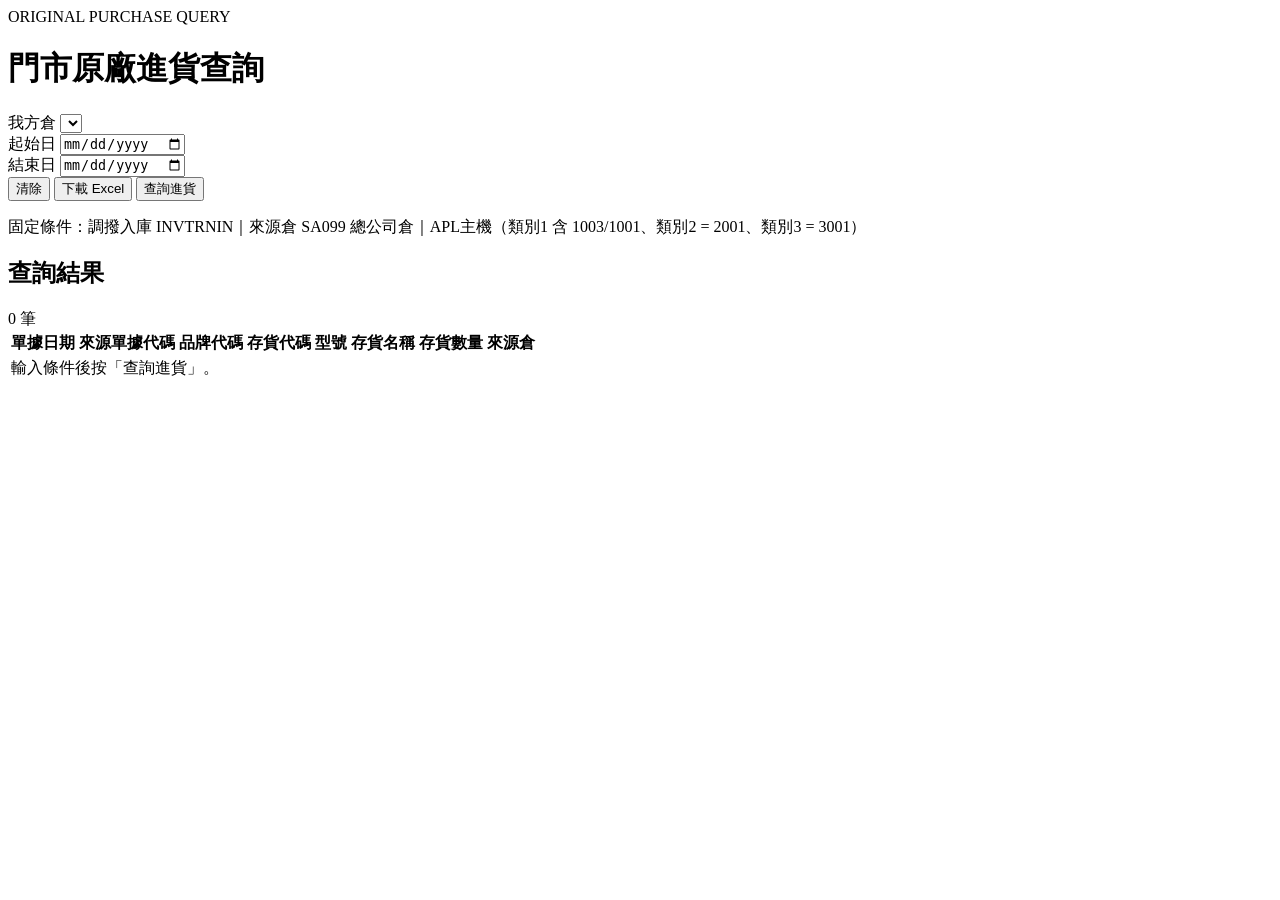
==== static/index.html @ 3ad0759b "UI: 改名為門市原廠進貨查詢、精簡我方倉選單、修正版面問題 - 標頭改為「門市原廠進貨查詢」 - 我方倉下拉只保留 SA004 / SA068 - 修正起始日/結束日欄位大小不一問題：filter " ====
<!doctype html>
<html lang="zh-Hant">
<head>
  <meta charset="utf-8">
  <meta name="viewport" content="width=device-width, initial-scale=1, viewport-fit=cover">
  <title>門市原廠進貨查詢</title>
  <link rel="stylesheet" href="/styles.css?v=20260515c">
</head>
<body>
  <main class="app-shell">
    <header class="topbar">
      <div>
        <div class="eyebrow">ORIGINAL PURCHASE QUERY</div>
        <h1>門市原廠進貨查詢</h1>
      </div>
    </header>

    <section class="module-view" id="purchaseModule">
      <section class="inventory-filter-panel">
        <div class="field store-field">
          <label for="storeId1">我方倉</label>
          <select id="storeId1"></select>
        </div>
        <div class="field">
          <label for="startDate">起始日</label>
          <input id="startDate" type="date">
        </div>
        <div class="field">
          <label for="endDate">結束日</label>
          <input id="endDate" type="date">
        </div>
        <div class="inventory-actions">
          <button id="clearBtn" class="ghost-btn" type="button">清除</button>
          <button id="downloadBtn" class="ghost-btn" type="button">下載 Excel</button>
          <button id="searchBtn" class="primary-btn" type="button">查詢進貨</button>
        </div>
        <p id="message" class="inventory-message">固定條件：調撥入庫 INVTRNIN｜來源倉 SA099 總公司倉｜APL主機（類別1 含 1003/1001、類別2 = 2001、類別3 = 3001）</p>
      </section>

      <section class="inventory-result-panel">
        <div class="result-heading">
          <h2>查詢結果</h2>
          <span id="resultCount">0 筆</span>
        </div>
        <div class="inventory-table-wrap">
          <table class="inventory-table">
            <thead>
              <tr>
                <th>單據日期</th>
                <th>來源單據代碼</th>
                <th>品牌代碼</th>
                <th>存貨代碼</th>
                <th>型號</th>
                <th>存貨名稱</th>
                <th>存貨數量</th>
                <th>來源倉</th>
              </tr>
            </thead>
            <tbody id="resultBody">
              <tr><td colspan="8" class="empty">輸入條件後按「查詢進貨」。</td></tr>
            </tbody>
          </table>
        </div>
      </section>
    </section>
  </main>

  <script src="/app.js?v=20260515c"></script>
</body>
</html>
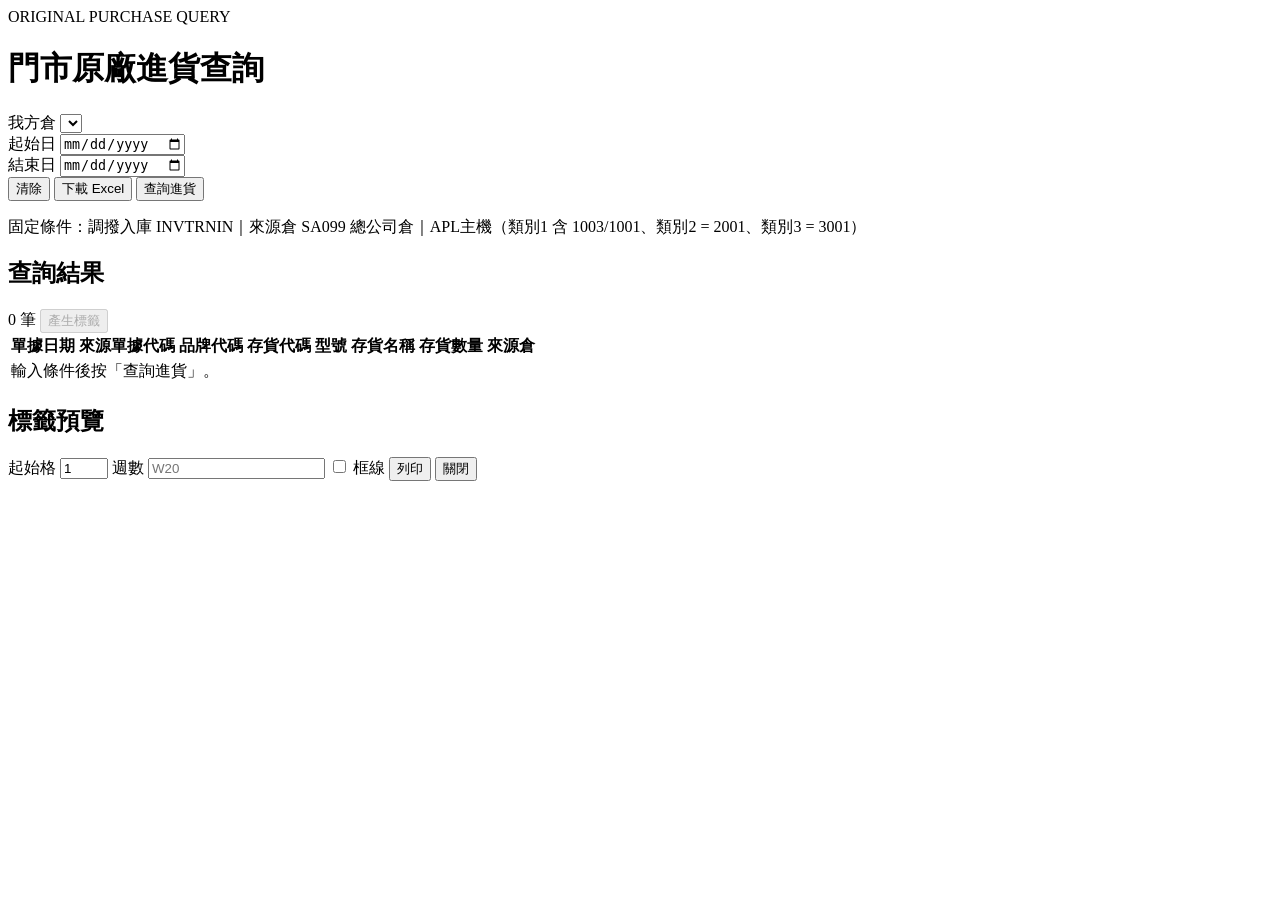
==== commit 1b4799cf: "feat: 整合標籤列印功能，查詢後可直接產生標籤 - 新增 label-logic.js：移植自 label.html 的產品解析邏輯   （iPhone/iPad/Watch 解析、顏色對照表、e" ====
--- a/static/index.html
+++ b/static/index.html
@@ -4,7 +4,7 @@
   <meta charset="utf-8">
   <meta name="viewport" content="width=device-width, initial-scale=1, viewport-fit=cover">
   <title>門市原廠進貨查詢</title>
-  <link rel="stylesheet" href="/styles.css?v=20260515c">
+  <link rel="stylesheet" href="/styles.css?v=20260515d">
 </head>
 <body>
   <main class="app-shell">
@@ -40,7 +40,10 @@
       <section class="inventory-result-panel">
         <div class="result-heading">
           <h2>查詢結果</h2>
-          <span id="resultCount">0 筆</span>
+          <div class="result-heading-right">
+            <span id="resultCount">0 筆</span>
+            <button id="labelBtn" class="ghost-btn" type="button" disabled>產生標籤</button>
+          </div>
         </div>
         <div class="inventory-table-wrap">
           <table class="inventory-table">
@@ -63,8 +66,30 @@
         </div>
       </section>
     </section>
+
+    <section id="labelPanel" class="label-panel hidden">
+      <div class="label-panel-header">
+        <div class="label-panel-title">
+          <h2>標籤預覽</h2>
+          <span id="labelCount"></span>
+        </div>
+        <div class="label-panel-controls">
+          <label class="label-control-item">起始格 <input id="labelStartPos" type="number" min="1" max="95" value="1" class="label-num-input"></label>
+          <label class="label-control-item">週數 <input id="labelWeekInput" type="text" value="" placeholder="W20" class="label-week-input"></label>
+          <label class="label-control-item label-checkbox"><input id="labelBorder" type="checkbox"> 框線</label>
+          <button id="printBtn" class="primary-btn" type="button">列印</button>
+          <button id="closeLabelBtn" class="ghost-btn" type="button">關閉</button>
+        </div>
+      </div>
+      <div class="label-sheet-wrap">
+        <div id="labelPrintArea">
+          <div class="label-sheet" id="labelSheet"></div>
+        </div>
+      </div>
+    </section>
   </main>
 
-  <script src="/app.js?v=20260515c"></script>
+  <script src="/label-logic.js?v=20260515d"></script>
+  <script src="/app.js?v=20260515d"></script>
 </body>
 </html>
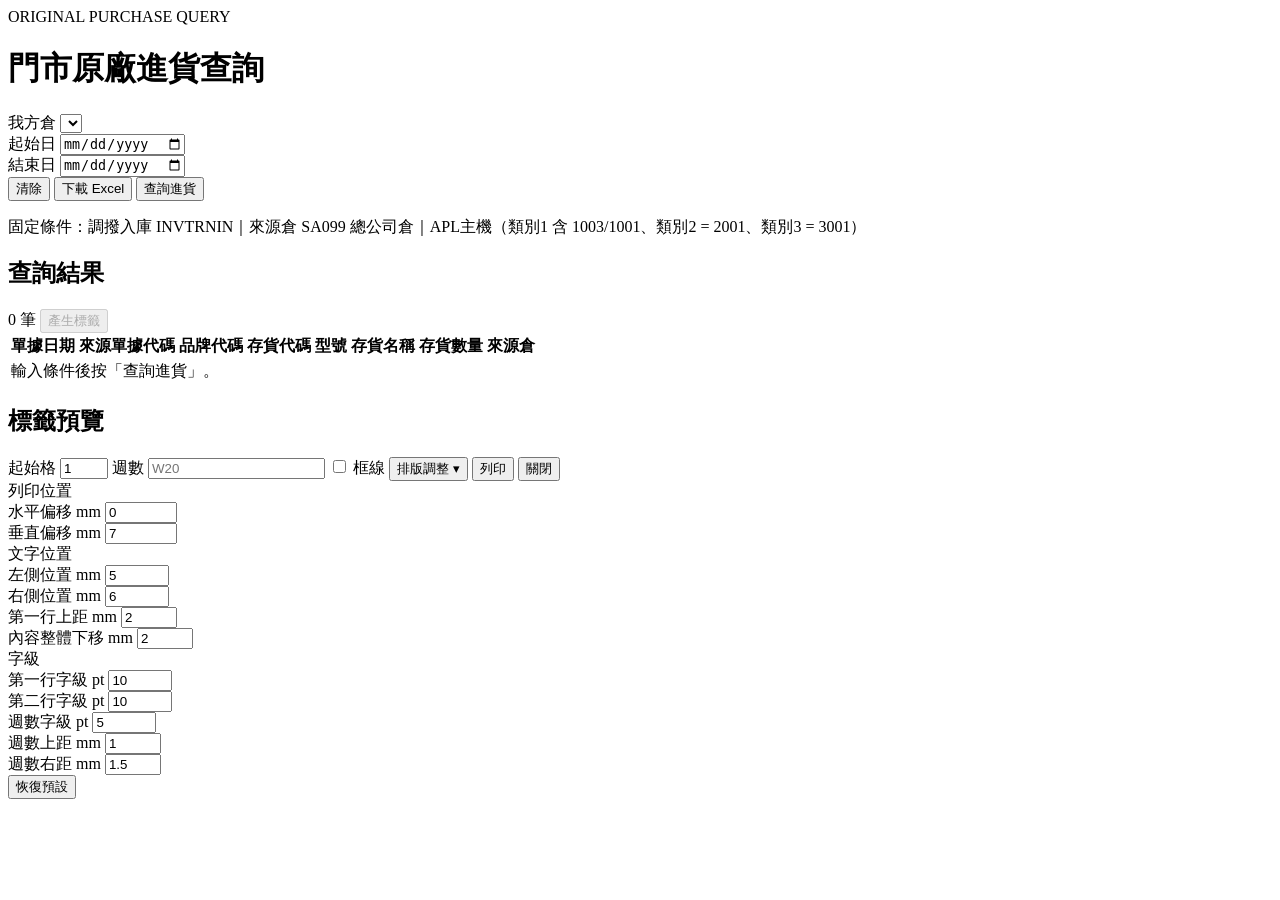
==== commit 9f2ef3c1: "feat: 整合標籤列印功能，完成排版調整控制台 - 移植 label.html 標籤解析邏輯至 label-logic.js - 查詢結果後可直接「產生標籤」→ 頁面內預覽 → 列印，無需切換工具 " ====
--- a/static/index.html
+++ b/static/index.html
@@ -4,7 +4,7 @@
   <meta charset="utf-8">
   <meta name="viewport" content="width=device-width, initial-scale=1, viewport-fit=cover">
   <title>門市原廠進貨查詢</title>
-  <link rel="stylesheet" href="/styles.css?v=20260515d">
+  <link rel="stylesheet" href="/styles.css?v=20260515e">
 </head>
 <body>
   <main class="app-shell">
@@ -77,10 +77,71 @@
           <label class="label-control-item">起始格 <input id="labelStartPos" type="number" min="1" max="95" value="1" class="label-num-input"></label>
           <label class="label-control-item">週數 <input id="labelWeekInput" type="text" value="" placeholder="W20" class="label-week-input"></label>
           <label class="label-control-item label-checkbox"><input id="labelBorder" type="checkbox"> 框線</label>
+          <button id="layoutToggleBtn" class="ghost-btn lp-toggle-btn" type="button">排版調整 ▾</button>
           <button id="printBtn" class="primary-btn" type="button">列印</button>
           <button id="closeLabelBtn" class="ghost-btn" type="button">關閉</button>
         </div>
       </div>
+
+      <div id="layoutPanel" class="lp-panel lp-collapsed">
+        <div class="lp-grid">
+          <div class="lp-section-title">列印位置</div>
+          <div class="lp-field">
+            <label class="lp-label" for="lpOffsetX">水平偏移 mm</label>
+            <input type="number" id="lpOffsetX" value="0" min="-20" max="20" step="0.5">
+          </div>
+          <div class="lp-field">
+            <label class="lp-label" for="lpOffsetY">垂直偏移 mm</label>
+            <input type="number" id="lpOffsetY" value="7" min="-10" max="30" step="0.5">
+          </div>
+          <div class="lp-field"></div>
+          <div class="lp-field"></div>
+          <div class="lp-section-title">文字位置</div>
+          <div class="lp-field">
+            <label class="lp-label" for="lpLeftPad">左側位置 mm</label>
+            <input type="number" id="lpLeftPad" value="5" min="0" max="15" step="0.5">
+          </div>
+          <div class="lp-field">
+            <label class="lp-label" for="lpRightPad">右側位置 mm</label>
+            <input type="number" id="lpRightPad" value="6" min="0" max="15" step="0.5">
+          </div>
+          <div class="lp-field">
+            <label class="lp-label" for="lpFirstTop">第一行上距 mm</label>
+            <input type="number" id="lpFirstTop" value="2" min="0" max="8" step="0.5">
+          </div>
+          <div class="lp-field">
+            <label class="lp-label" for="lpContentTop">內容整體下移 mm</label>
+            <input type="number" id="lpContentTop" value="2" min="0" max="8" step="0.5">
+          </div>
+          <div class="lp-section-title">字級</div>
+          <div class="lp-field">
+            <label class="lp-label" for="lpFont1">第一行字級 pt</label>
+            <input type="number" id="lpFont1" value="10" min="6" max="16" step="0.5">
+          </div>
+          <div class="lp-field">
+            <label class="lp-label" for="lpFont2">第二行字級 pt</label>
+            <input type="number" id="lpFont2" value="10" min="6" max="16" step="0.5">
+          </div>
+          <div class="lp-field">
+            <label class="lp-label" for="lpWeekFont">週數字級 pt</label>
+            <input type="number" id="lpWeekFont" value="5" min="3" max="10" step="0.5">
+          </div>
+          <div class="lp-field">
+            <label class="lp-label" for="lpWeekTop">週數上距 mm</label>
+            <input type="number" id="lpWeekTop" value="1" min="0" max="8" step="0.5">
+          </div>
+          <div class="lp-field">
+            <label class="lp-label" for="lpWeekRight">週數右距 mm</label>
+            <input type="number" id="lpWeekRight" value="1.5" min="0" max="8" step="0.5">
+          </div>
+          <div class="lp-field"></div>
+          <div class="lp-field"></div>
+          <div class="lp-actions">
+            <button id="lpResetBtn" class="ghost-btn" type="button">恢復預設</button>
+          </div>
+        </div>
+      </div>
+
       <div class="label-sheet-wrap">
         <div id="labelPrintArea">
           <div class="label-sheet" id="labelSheet"></div>
@@ -89,7 +150,7 @@
     </section>
   </main>
 
-  <script src="/label-logic.js?v=20260515d"></script>
-  <script src="/app.js?v=20260515d"></script>
+  <script src="/label-logic.js?v=20260515e"></script>
+  <script src="/app.js?v=20260515e"></script>
 </body>
 </html>
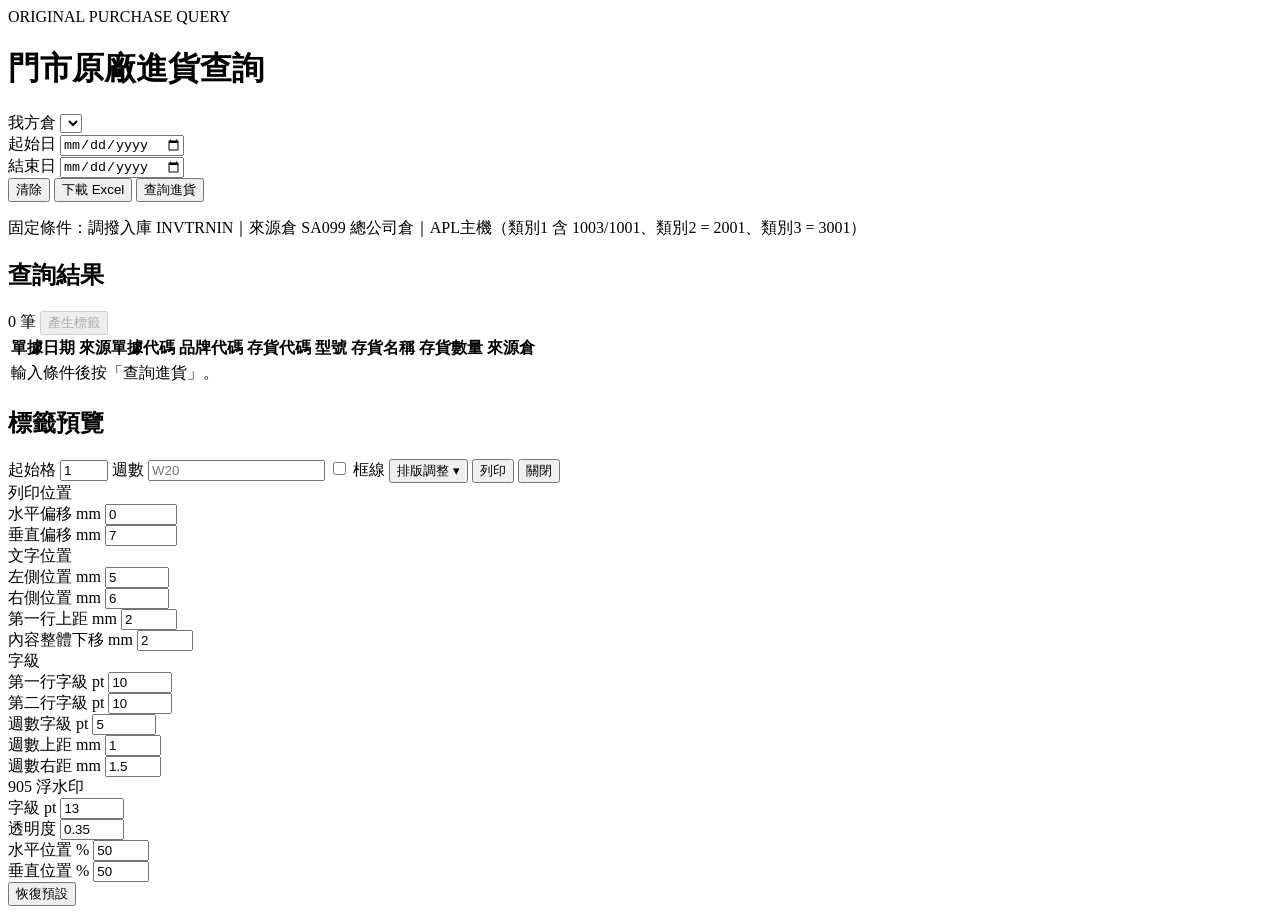
==== commit 7deaa7a2: "feat: 新增905浮水印排版控制、app圖示 - layout panel 補齊 905 浮水印四個控制項（字級、透明度、水平/垂直位置）   對應 CSS vars --watermark-si" ====
--- a/static/index.html
+++ b/static/index.html
@@ -4,7 +4,7 @@
   <meta charset="utf-8">
   <meta name="viewport" content="width=device-width, initial-scale=1, viewport-fit=cover">
   <title>門市原廠進貨查詢</title>
-  <link rel="stylesheet" href="/styles.css?v=20260515e">
+  <link rel="stylesheet" href="/styles.css?v=20260515f">
 </head>
 <body>
   <main class="app-shell">
@@ -136,6 +136,23 @@
           </div>
           <div class="lp-field"></div>
           <div class="lp-field"></div>
+          <div class="lp-section-title">905 浮水印</div>
+          <div class="lp-field">
+            <label class="lp-label" for="lpWmSize">字級 pt</label>
+            <input type="number" id="lpWmSize" value="13" min="5" max="24" step="0.5">
+          </div>
+          <div class="lp-field">
+            <label class="lp-label" for="lpWmOpacity">透明度</label>
+            <input type="number" id="lpWmOpacity" value="0.35" min="0.05" max="1" step="0.05">
+          </div>
+          <div class="lp-field">
+            <label class="lp-label" for="lpWmX">水平位置 %</label>
+            <input type="number" id="lpWmX" value="50" min="0" max="100" step="5">
+          </div>
+          <div class="lp-field">
+            <label class="lp-label" for="lpWmY">垂直位置 %</label>
+            <input type="number" id="lpWmY" value="50" min="0" max="100" step="5">
+          </div>
           <div class="lp-actions">
             <button id="lpResetBtn" class="ghost-btn" type="button">恢復預設</button>
           </div>
@@ -150,7 +167,7 @@
     </section>
   </main>
 
-  <script src="/label-logic.js?v=20260515e"></script>
-  <script src="/app.js?v=20260515e"></script>
+  <script src="/label-logic.js?v=20260515f"></script>
+  <script src="/app.js?v=20260515f"></script>
 </body>
 </html>
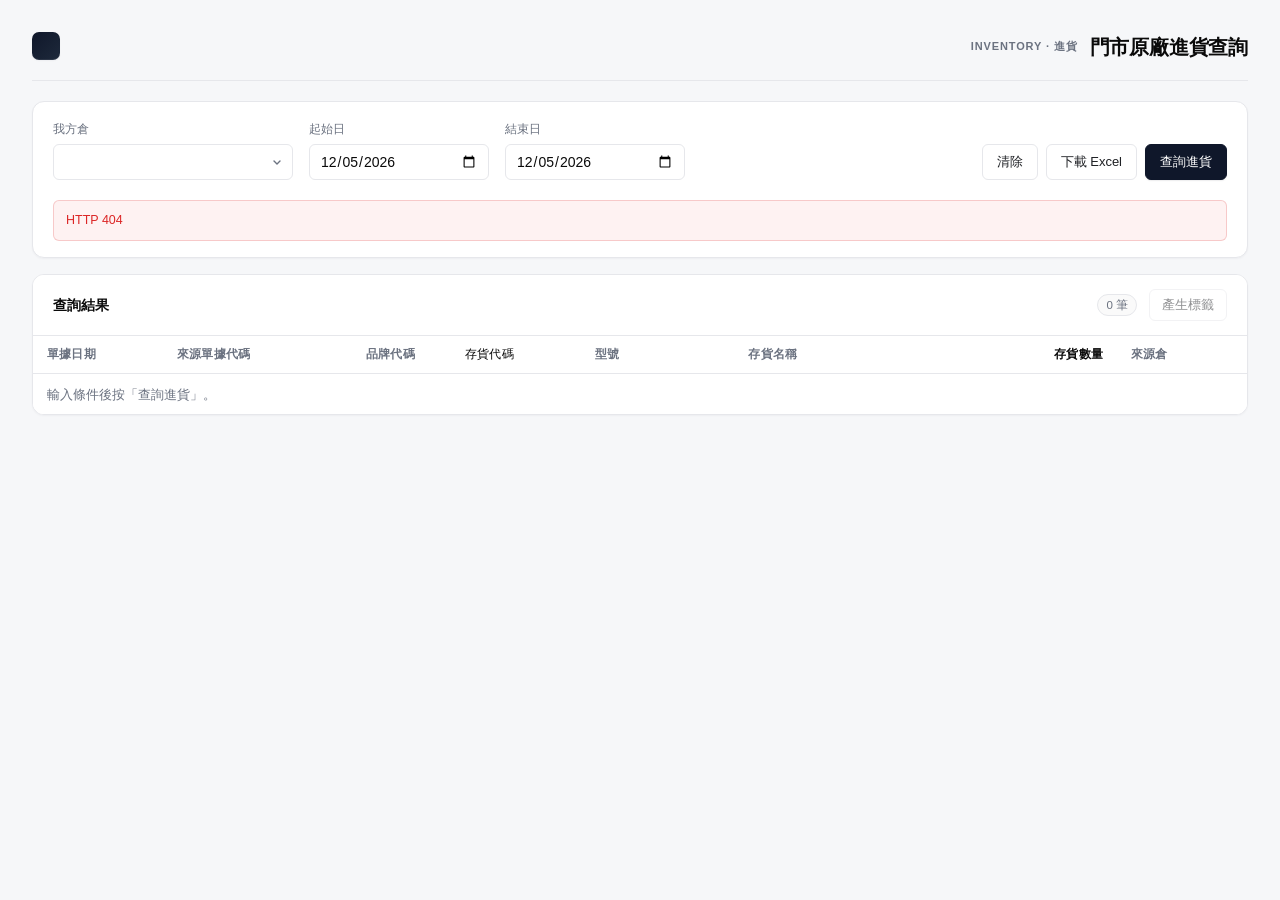
==== commit ae2a7bcd: "redesign: 重新設計 UI 視覺風格 Co-Authored-By: Claude Sonnet 4.6 <noreply@anthropic.com>" ====
--- a/static/index.html
+++ b/static/index.html
@@ -4,13 +4,13 @@
   <meta charset="utf-8">
   <meta name="viewport" content="width=device-width, initial-scale=1, viewport-fit=cover">
   <title>門市原廠進貨查詢</title>
-  <link rel="stylesheet" href="/styles.css?v=20260515f">
+  <link rel="stylesheet" href="styles.css?v=20260515f">
 </head>
 <body>
   <main class="app-shell">
     <header class="topbar">
       <div>
-        <div class="eyebrow">ORIGINAL PURCHASE QUERY</div>
+        <div class="eyebrow">Inventory · 進貨</div>
         <h1>門市原廠進貨查詢</h1>
       </div>
     </header>
@@ -84,78 +84,43 @@
       </div>
 
       <div id="layoutPanel" class="lp-panel lp-collapsed">
-        <div class="lp-grid">
-          <div class="lp-section-title">列印位置</div>
-          <div class="lp-field">
-            <label class="lp-label" for="lpOffsetX">水平偏移 mm</label>
-            <input type="number" id="lpOffsetX" value="0" min="-20" max="20" step="0.5">
+        <div class="lp-row">
+          <div class="lp-row-title">列印位置</div>
+          <div class="lp-row-fields">
+            <label class="lp-field"><span>水平偏移 mm</span><input type="number" id="lpOffsetX" value="0" min="-20" max="20" step="0.5"></label>
+            <label class="lp-field"><span>垂直偏移 mm</span><input type="number" id="lpOffsetY" value="7" min="-10" max="30" step="0.5"></label>
           </div>
-          <div class="lp-field">
-            <label class="lp-label" for="lpOffsetY">垂直偏移 mm</label>
-            <input type="number" id="lpOffsetY" value="7" min="-10" max="30" step="0.5">
+        </div>
+        <div class="lp-row">
+          <div class="lp-row-title">文字位置</div>
+          <div class="lp-row-fields">
+            <label class="lp-field"><span>左側位置 mm</span><input type="number" id="lpLeftPad" value="5" min="0" max="15" step="0.5"></label>
+            <label class="lp-field"><span>右側位置 mm</span><input type="number" id="lpRightPad" value="6" min="0" max="15" step="0.5"></label>
+            <label class="lp-field"><span>第一行上距 mm</span><input type="number" id="lpFirstTop" value="2" min="0" max="8" step="0.5"></label>
+            <label class="lp-field"><span>內容整體下移 mm</span><input type="number" id="lpContentTop" value="2" min="0" max="8" step="0.5"></label>
           </div>
-          <div class="lp-field"></div>
-          <div class="lp-field"></div>
-          <div class="lp-section-title">文字位置</div>
-          <div class="lp-field">
-            <label class="lp-label" for="lpLeftPad">左側位置 mm</label>
-            <input type="number" id="lpLeftPad" value="5" min="0" max="15" step="0.5">
+        </div>
+        <div class="lp-row">
+          <div class="lp-row-title">字級</div>
+          <div class="lp-row-fields">
+            <label class="lp-field"><span>第一行 pt</span><input type="number" id="lpFont1" value="10" min="6" max="16" step="0.5"></label>
+            <label class="lp-field"><span>第二行 pt</span><input type="number" id="lpFont2" value="10" min="6" max="16" step="0.5"></label>
+            <label class="lp-field"><span>週數 pt</span><input type="number" id="lpWeekFont" value="5" min="3" max="10" step="0.5"></label>
+            <label class="lp-field"><span>週數上距 mm</span><input type="number" id="lpWeekTop" value="1" min="0" max="8" step="0.5"></label>
+            <label class="lp-field"><span>週數右距 mm</span><input type="number" id="lpWeekRight" value="1.5" min="0" max="8" step="0.5"></label>
           </div>
-          <div class="lp-field">
-            <label class="lp-label" for="lpRightPad">右側位置 mm</label>
-            <input type="number" id="lpRightPad" value="6" min="0" max="15" step="0.5">
+        </div>
+        <div class="lp-row">
+          <div class="lp-row-title">905 浮水印</div>
+          <div class="lp-row-fields">
+            <label class="lp-field"><span>字級 pt</span><input type="number" id="lpWmSize" value="13" min="5" max="24" step="0.5"></label>
+            <label class="lp-field"><span>透明度</span><input type="number" id="lpWmOpacity" value="0.35" min="0.05" max="1" step="0.05"></label>
+            <label class="lp-field"><span>水平 %</span><input type="number" id="lpWmX" value="50" min="0" max="100" step="5"></label>
+            <label class="lp-field"><span>垂直 %</span><input type="number" id="lpWmY" value="50" min="0" max="100" step="5"></label>
           </div>
-          <div class="lp-field">
-            <label class="lp-label" for="lpFirstTop">第一行上距 mm</label>
-            <input type="number" id="lpFirstTop" value="2" min="0" max="8" step="0.5">
-          </div>
-          <div class="lp-field">
-            <label class="lp-label" for="lpContentTop">內容整體下移 mm</label>
-            <input type="number" id="lpContentTop" value="2" min="0" max="8" step="0.5">
-          </div>
-          <div class="lp-section-title">字級</div>
-          <div class="lp-field">
-            <label class="lp-label" for="lpFont1">第一行字級 pt</label>
-            <input type="number" id="lpFont1" value="10" min="6" max="16" step="0.5">
-          </div>
-          <div class="lp-field">
-            <label class="lp-label" for="lpFont2">第二行字級 pt</label>
-            <input type="number" id="lpFont2" value="10" min="6" max="16" step="0.5">
-          </div>
-          <div class="lp-field">
-            <label class="lp-label" for="lpWeekFont">週數字級 pt</label>
-            <input type="number" id="lpWeekFont" value="5" min="3" max="10" step="0.5">
-          </div>
-          <div class="lp-field">
-            <label class="lp-label" for="lpWeekTop">週數上距 mm</label>
-            <input type="number" id="lpWeekTop" value="1" min="0" max="8" step="0.5">
-          </div>
-          <div class="lp-field">
-            <label class="lp-label" for="lpWeekRight">週數右距 mm</label>
-            <input type="number" id="lpWeekRight" value="1.5" min="0" max="8" step="0.5">
-          </div>
-          <div class="lp-field"></div>
-          <div class="lp-field"></div>
-          <div class="lp-section-title">905 浮水印</div>
-          <div class="lp-field">
-            <label class="lp-label" for="lpWmSize">字級 pt</label>
-            <input type="number" id="lpWmSize" value="13" min="5" max="24" step="0.5">
-          </div>
-          <div class="lp-field">
-            <label class="lp-label" for="lpWmOpacity">透明度</label>
-            <input type="number" id="lpWmOpacity" value="0.35" min="0.05" max="1" step="0.05">
-          </div>
-          <div class="lp-field">
-            <label class="lp-label" for="lpWmX">水平位置 %</label>
-            <input type="number" id="lpWmX" value="50" min="0" max="100" step="5">
-          </div>
-          <div class="lp-field">
-            <label class="lp-label" for="lpWmY">垂直位置 %</label>
-            <input type="number" id="lpWmY" value="50" min="0" max="100" step="5">
-          </div>
-          <div class="lp-actions">
-            <button id="lpResetBtn" class="ghost-btn" type="button">恢復預設</button>
-          </div>
+        </div>
+        <div class="lp-actions">
+          <button id="lpResetBtn" class="ghost-btn" type="button">恢復預設</button>
         </div>
       </div>
 
@@ -167,7 +132,7 @@
     </section>
   </main>
 
-  <script src="/label-logic.js?v=20260515f"></script>
-  <script src="/app.js?v=20260515f"></script>
+  <script src="label-logic.js"></script>
+  <script src="app.js"></script>
 </body>
 </html>
--- a/static/styles.css
+++ b/static/styles.css
@@ -0,0 +1,829 @@
+/* ============================================================
+   門市原廠進貨查詢 — UI styles
+   風格：Linear / Vercel dashboard
+   - 保留所有 JS 使用的 class 名稱與 #labelPrintArea 內的標籤尺寸
+   - @media print 區塊保留原本邏輯
+   ============================================================ */
+
+:root {
+  color-scheme: light;
+
+  /* 表面 */
+  --bg:            #f6f7f9;
+  --bg-elevated:   #ffffff;
+  --panel:         #ffffff;
+  --panel-muted:   #fafafa;
+
+  /* 字 */
+  --ink:           #0a0a0a;
+  --ink-soft:      #1f2125;
+  --muted:         #6b7280;
+  --muted-soft:    #9ca3af;
+
+  /* 線 */
+  --line:          #e6e7eb;
+  --line-soft:     #eeeff2;
+  --line-strong:   #d4d5da;
+
+  /* 強調 */
+  --slate-900:     #0f172a;
+  --slate-800:     #1e293b;
+  --blue-600:      #2563eb;
+  --blue-500:      #3b82f6;
+  --blue-50:       #eff6ff;
+
+  /* 狀態 */
+  --danger:        #dc2626;
+  --danger-soft:   #fef2f2;
+  --success:       #15803d;
+  --success-soft:  #f0fdf4;
+
+  /* 陰影 */
+  --shadow-xs:     0 1px 2px rgba(15, 23, 42, 0.04);
+  --shadow-sm:     0 1px 2px rgba(15, 23, 42, 0.05), 0 1px 1px rgba(15, 23, 42, 0.03);
+  --shadow-md:     0 4px 12px rgba(15, 23, 42, 0.06), 0 1px 2px rgba(15, 23, 42, 0.04);
+
+  /* 形 */
+  --radius-sm:     6px;
+  --radius:        8px;
+  --radius-lg:     12px;
+}
+
+* { box-sizing: border-box; }
+
+[hidden],
+.hidden { display: none !important; }
+
+html, body { height: auto; min-height: 100%; }
+html { background: var(--bg); }
+
+body {
+  margin: 0;
+  background: var(--bg);
+  color: var(--ink);
+  font-family: -apple-system, BlinkMacSystemFont, "SF Pro Text", "Segoe UI",
+               "Noto Sans TC", "PingFang TC", "Microsoft JhengHei", sans-serif;
+  font-size: 14px;
+  line-height: 1.5;
+  -webkit-font-smoothing: antialiased;
+  font-feature-settings: "ss01", "cv11";
+}
+
+button, input, select, textarea { font: inherit; color: inherit; }
+button { cursor: pointer; }
+button:disabled { cursor: not-allowed; }
+
+/* ─────────────────────────────────────────
+   App shell
+   ───────────────────────────────────────── */
+.app-shell {
+  width: min(1480px, 100%);
+  margin: 0 auto;
+  padding: 28px 32px 56px;
+}
+
+/* ─────────────────────────────────────────
+   Topbar
+   ───────────────────────────────────────── */
+.topbar {
+  display: flex;
+  align-items: center;
+  justify-content: space-between;
+  gap: 16px;
+  padding: 4px 0 20px;
+  margin-bottom: 20px;
+  border-bottom: 1px solid var(--line);
+}
+
+.topbar > div { display: flex; align-items: center; gap: 12px; }
+
+.topbar::before {
+  content: "";
+  width: 28px;
+  height: 28px;
+  border-radius: 7px;
+  background:
+    linear-gradient(135deg, var(--slate-900) 0%, var(--slate-800) 100%);
+  box-shadow: inset 0 -1px 0 rgba(255, 255, 255, 0.08), var(--shadow-xs);
+  flex-shrink: 0;
+}
+
+.eyebrow {
+  color: var(--muted);
+  font-size: 11px;
+  font-weight: 600;
+  letter-spacing: 0.08em;
+  text-transform: uppercase;
+}
+
+h1 {
+  margin: 2px 0 0;
+  font-size: 20px;
+  font-weight: 600;
+  line-height: 1.2;
+  letter-spacing: -0.01em;
+  color: var(--ink);
+}
+
+/* ─────────────────────────────────────────
+   Panels
+   ───────────────────────────────────────── */
+.inventory-filter-panel,
+.inventory-result-panel,
+.label-panel {
+  background: var(--panel);
+  border: 1px solid var(--line);
+  border-radius: var(--radius-lg);
+  box-shadow: var(--shadow-xs);
+}
+
+/* ─────────────────────────────────────────
+   Filter panel
+   ───────────────────────────────────────── */
+.inventory-filter-panel {
+  padding: 18px 20px 16px;
+  display: grid;
+  grid-template-columns: minmax(220px, 240px) minmax(160px, 180px) minmax(160px, 180px) 1fr;
+  align-items: end;
+  gap: 14px 16px;
+}
+
+.field {
+  display: flex;
+  flex-direction: column;
+  gap: 6px;
+  min-width: 0;
+}
+
+.store-field { /* override for grid placement, but same field styles */ }
+
+.field label,
+.lp-label {
+  font-size: 12px;
+  font-weight: 500;
+  color: var(--muted);
+  letter-spacing: 0;
+}
+
+input, select {
+  width: 100%;
+  height: 36px;
+  border: 1px solid var(--line);
+  border-radius: var(--radius-sm);
+  padding: 0 10px;
+  background: var(--bg-elevated);
+  color: var(--ink);
+  outline: none;
+  transition: border-color 0.12s ease, box-shadow 0.12s ease, background 0.12s ease;
+}
+
+input::placeholder { color: var(--muted-soft); }
+
+input:hover:not(:disabled):not(:focus),
+select:hover:not(:disabled):not(:focus) {
+  border-color: var(--line-strong);
+}
+
+input:focus,
+select:focus {
+  border-color: var(--blue-500);
+  box-shadow: 0 0 0 3px rgba(59, 130, 246, 0.18);
+}
+
+select {
+  appearance: none;
+  -webkit-appearance: none;
+  background-image:
+    url("data:image/svg+xml;utf8,<svg xmlns='http://www.w3.org/2000/svg' width='10' height='10' viewBox='0 0 10 10'><path d='M2 4l3 3 3-3' stroke='%236b7280' stroke-width='1.4' fill='none' stroke-linecap='round' stroke-linejoin='round'/></svg>");
+  background-repeat: no-repeat;
+  background-position: right 10px center;
+  padding-right: 28px;
+}
+
+input[type="date"] {
+  font-variant-numeric: tabular-nums;
+}
+
+.inventory-actions {
+  display: flex;
+  justify-content: flex-end;
+  align-items: center;
+  gap: 8px;
+  height: 36px;
+}
+
+/* ─────────────────────────────────────────
+   Buttons
+   ───────────────────────────────────────── */
+.primary-btn,
+.ghost-btn {
+  height: 36px;
+  display: inline-flex;
+  align-items: center;
+  justify-content: center;
+  padding: 0 14px;
+  border-radius: var(--radius-sm);
+  font-size: 13px;
+  font-weight: 500;
+  letter-spacing: 0;
+  white-space: nowrap;
+  transition: background 0.12s ease, border-color 0.12s ease,
+              color 0.12s ease, box-shadow 0.12s ease, transform 0.06s ease;
+  border: 1px solid transparent;
+}
+
+.ghost-btn {
+  background: var(--bg-elevated);
+  border-color: var(--line);
+  color: var(--ink-soft);
+}
+
+.ghost-btn:hover:not(:disabled) {
+  background: var(--panel-muted);
+  border-color: var(--line-strong);
+  color: var(--ink);
+}
+
+.ghost-btn:active:not(:disabled) {
+  background: #f3f4f6;
+}
+
+.primary-btn {
+  background: var(--slate-900);
+  border-color: var(--slate-900);
+  color: #ffffff;
+  box-shadow: var(--shadow-sm);
+}
+
+.primary-btn:hover:not(:disabled) {
+  background: var(--slate-800);
+  border-color: var(--slate-800);
+}
+
+.primary-btn:active:not(:disabled) {
+  transform: translateY(0.5px);
+  box-shadow: none;
+}
+
+.primary-btn:focus-visible,
+.ghost-btn:focus-visible {
+  outline: 2px solid var(--blue-500);
+  outline-offset: 2px;
+}
+
+.primary-btn:disabled,
+.ghost-btn:disabled {
+  opacity: 0.5;
+}
+
+/* ─────────────────────────────────────────
+   Inventory message line
+   ───────────────────────────────────────── */
+.inventory-message {
+  grid-column: 1 / -1;
+  margin: 6px 0 0;
+  padding: 10px 12px;
+  border-radius: var(--radius-sm);
+  background: var(--panel-muted);
+  border: 1px solid var(--line-soft);
+  color: var(--muted);
+  font-size: 12.5px;
+  line-height: 1.55;
+}
+
+.inventory-message.error {
+  background: var(--danger-soft);
+  border-color: rgba(220, 38, 38, 0.2);
+  color: var(--danger);
+}
+
+/* ─────────────────────────────────────────
+   Result panel
+   ───────────────────────────────────────── */
+.inventory-result-panel {
+  margin-top: 16px;
+  overflow: hidden;
+}
+
+.result-heading {
+  display: flex;
+  align-items: center;
+  justify-content: space-between;
+  gap: 16px;
+  padding: 14px 20px;
+  border-bottom: 1px solid var(--line);
+  background: var(--panel);
+}
+
+.result-heading h2 {
+  margin: 0;
+  font-size: 14px;
+  font-weight: 600;
+  color: var(--ink);
+  letter-spacing: -0.005em;
+}
+
+.result-heading-right {
+  display: flex;
+  align-items: center;
+  gap: 12px;
+}
+
+#resultCount {
+  display: inline-flex;
+  align-items: center;
+  height: 22px;
+  padding: 0 8px;
+  border-radius: 999px;
+  background: var(--panel-muted);
+  border: 1px solid var(--line);
+  color: var(--muted);
+  font-size: 11.5px;
+  font-weight: 500;
+  font-variant-numeric: tabular-nums;
+}
+
+#resultCount[data-has-rows="true"] {
+  background: var(--blue-50);
+  border-color: rgba(37, 99, 235, 0.2);
+  color: var(--blue-600);
+}
+
+.result-heading-right .ghost-btn { height: 32px; padding: 0 12px; font-size: 12.5px; }
+
+/* ─────────────────────────────────────────
+   Inventory table
+   ───────────────────────────────────────── */
+.inventory-table-wrap {
+  max-height: 62vh;
+  overflow: auto;
+  background: var(--panel);
+}
+
+.inventory-table {
+  width: 100%;
+  min-width: 980px;
+  border-collapse: separate;
+  border-spacing: 0;
+  font-size: 13px;
+  font-variant-numeric: tabular-nums;
+  color: var(--ink-soft);
+}
+
+.inventory-table thead th {
+  position: sticky;
+  top: 0;
+  z-index: 2;
+  height: 38px;
+  padding: 0 14px;
+  background: var(--panel);
+  border-bottom: 1px solid var(--line);
+  text-align: left;
+  font-size: 11.5px;
+  font-weight: 600;
+  letter-spacing: 0.02em;
+  text-transform: uppercase;
+  color: var(--muted);
+  white-space: nowrap;
+}
+
+.inventory-table tbody td {
+  height: 40px;
+  padding: 0 14px;
+  border-bottom: 1px solid var(--line-soft);
+  background: transparent;
+  text-align: left;
+  vertical-align: middle;
+  white-space: nowrap;
+  overflow: hidden;
+  text-overflow: ellipsis;
+}
+
+.inventory-table tbody tr {
+  transition: background 0.08s ease;
+}
+
+.inventory-table tbody tr:nth-child(even) td {
+  background: #fbfbfc;
+}
+
+.inventory-table tbody tr:hover td {
+  background: var(--blue-50);
+}
+
+.inventory-table tbody tr:last-child td {
+  border-bottom: 0;
+}
+
+/* 欄寬 */
+.inventory-table th:nth-child(1),
+.inventory-table td:nth-child(1) { min-width: 110px; font-variant-numeric: tabular-nums; color: var(--muted); }
+.inventory-table th:nth-child(2),
+.inventory-table td:nth-child(2) { min-width: 160px; font-variant-numeric: tabular-nums; }
+.inventory-table th:nth-child(3),
+.inventory-table td:nth-child(3) { min-width: 84px; }
+.inventory-table th:nth-child(4),
+.inventory-table td:nth-child(4) { min-width: 110px; font-variant-numeric: tabular-nums; color: var(--ink); font-weight: 500; }
+.inventory-table th:nth-child(5),
+.inventory-table td:nth-child(5) { min-width: 130px; font-variant-numeric: tabular-nums; }
+.inventory-table th:nth-child(6),
+.inventory-table td:nth-child(6) { min-width: 240px; max-width: 360px; white-space: nowrap; overflow: hidden; text-overflow: ellipsis; }
+.inventory-table th:nth-child(7),
+.inventory-table td:nth-child(7) { min-width: 84px; text-align: right; font-weight: 600; color: var(--ink); }
+.inventory-table th:nth-child(8),
+.inventory-table td:nth-child(8) { min-width: 110px; color: var(--muted); }
+
+.inventory-table th:nth-child(7) { text-align: right; }
+
+.empty {
+  height: 160px;
+  color: var(--muted-soft);
+  text-align: center;
+  vertical-align: middle;
+  font-size: 13px;
+  background: var(--panel) !important;
+}
+
+/* ─────────────────────────────────────────
+   Label panel
+   ───────────────────────────────────────── */
+.label-panel {
+  margin-top: 20px;
+  overflow: hidden;
+}
+
+.label-panel-header {
+  display: flex;
+  align-items: center;
+  justify-content: space-between;
+  flex-wrap: wrap;
+  gap: 12px 16px;
+  padding: 14px 20px;
+  border-bottom: 1px solid var(--line);
+  background: var(--panel);
+}
+
+.label-panel-title {
+  display: flex;
+  align-items: center;
+  gap: 10px;
+}
+
+.label-panel-title h2 {
+  margin: 0;
+  font-size: 14px;
+  font-weight: 600;
+  color: var(--ink);
+}
+
+#labelCount {
+  display: inline-flex;
+  align-items: center;
+  height: 22px;
+  padding: 0 8px;
+  border-radius: 999px;
+  background: var(--blue-50);
+  border: 1px solid rgba(37, 99, 235, 0.18);
+  color: var(--blue-600);
+  font-size: 11.5px;
+  font-weight: 500;
+  font-variant-numeric: tabular-nums;
+}
+
+.label-panel-controls {
+  display: flex;
+  align-items: center;
+  gap: 8px;
+  flex-wrap: wrap;
+}
+
+.label-control-item {
+  display: inline-flex !important;
+  align-items: center;
+  gap: 8px;
+  height: 32px;
+  padding: 0 10px;
+  border: 1px solid var(--line);
+  border-radius: var(--radius-sm);
+  background: var(--bg-elevated);
+  font-size: 12px;
+  font-weight: 500;
+  color: var(--muted);
+  white-space: nowrap;
+  cursor: default;
+  transition: border-color 0.12s ease, background 0.12s ease;
+}
+
+.label-control-item:hover { border-color: var(--line-strong); }
+
+.label-checkbox {
+  cursor: pointer;
+  color: var(--ink-soft);
+}
+
+.label-checkbox input[type="checkbox"] {
+  width: 14px;
+  height: 14px;
+  min-height: 0;
+  margin: 0;
+  padding: 0;
+  accent-color: var(--slate-900);
+  cursor: pointer;
+}
+
+.label-num-input,
+.label-week-input {
+  width: 56px !important;
+  height: 22px !important;
+  min-height: 22px !important;
+  border: 1px solid var(--line) !important;
+  border-radius: 4px !important;
+  background: var(--panel-muted) !important;
+  padding: 0 4px !important;
+  text-align: center !important;
+  font-size: 12px !important;
+  font-weight: 600 !important;
+  font-variant-numeric: tabular-nums !important;
+  color: var(--ink) !important;
+  transition: border-color 0.12s ease, box-shadow 0.12s ease;
+}
+
+.label-num-input:focus,
+.label-week-input:focus {
+  border-color: var(--blue-500) !important;
+  box-shadow: 0 0 0 2px rgba(59, 130, 246, 0.18) !important;
+  background: #fff !important;
+}
+
+.label-week-input { width: 60px !important; }
+
+.lp-toggle-btn {
+  height: 32px;
+  padding: 0 12px;
+  font-size: 12.5px;
+}
+
+/* Sheet wrap = 仿紙張背景 */
+.label-sheet-wrap {
+  overflow-x: auto;
+  padding: 28px 24px 32px;
+  background:
+    radial-gradient(circle at 1px 1px, rgba(15, 23, 42, 0.06) 1px, transparent 0);
+  background-size: 16px 16px;
+  background-color: #ececef;
+  display: flex;
+  justify-content: center;
+}
+
+/* ─────────────────────────────────────────
+   Layout adjust panel (排版調整) — compact rows
+   ───────────────────────────────────────── */
+.lp-panel {
+  border-top: 1px solid var(--line);
+  background: var(--panel-muted);
+  padding: 8px 20px 12px;
+}
+
+.lp-panel.lp-collapsed { display: none; }
+
+.lp-row {
+  display: flex;
+  align-items: flex-start;
+  gap: 18px;
+  padding: 10px 0;
+  border-bottom: 1px dashed var(--line-soft);
+}
+
+.lp-row:last-of-type { border-bottom: 0; }
+
+.lp-row-title {
+  flex: 0 0 88px;
+  padding-top: 18px;          /* align with first input baseline */
+  color: var(--ink-soft);
+  font-size: 12px;
+  font-weight: 600;
+  letter-spacing: 0;
+}
+
+.lp-row-fields {
+  display: flex;
+  flex-wrap: wrap;
+  gap: 6px 14px;
+  flex: 1;
+  min-width: 0;
+}
+
+/* override the global `label` reset — these labels are flex columns */
+.lp-field {
+  display: inline-flex !important;
+  flex-direction: column;
+  gap: 4px;
+  margin: 0;
+  min-width: 0;
+}
+
+.lp-field span {
+  font-size: 11px;
+  font-weight: 500;
+  color: var(--muted);
+  white-space: nowrap;
+  letter-spacing: 0;
+}
+
+.lp-field input[type="number"] {
+  width: 76px !important;
+  height: 30px !important;
+  min-height: 30px !important;
+  border: 1px solid var(--line) !important;
+  border-radius: var(--radius-sm) !important;
+  background: var(--bg-elevated) !important;
+  padding: 0 8px !important;
+  font-size: 13px !important;
+  font-weight: 500 !important;
+  font-variant-numeric: tabular-nums !important;
+  text-align: right !important;
+  color: var(--ink) !important;
+  transition: border-color 0.12s ease, box-shadow 0.12s ease;
+}
+
+.lp-field input[type="number"]:hover {
+  border-color: var(--line-strong) !important;
+}
+
+.lp-field input[type="number"]:focus {
+  border-color: var(--blue-500) !important;
+  box-shadow: 0 0 0 3px rgba(59, 130, 246, 0.18) !important;
+}
+
+.lp-actions {
+  display: flex;
+  justify-content: flex-end;
+  padding-top: 10px;
+  margin-top: 2px;
+  border-top: 1px solid var(--line-soft);
+}
+
+.lp-actions .ghost-btn {
+  height: 30px;
+  padding: 0 12px;
+  font-size: 12.5px;
+}
+
+/* ─────────────────────────────────────────
+   小螢幕（保留但 tool 為桌機優先）
+   ───────────────────────────────────────── */
+@media (max-width: 1080px) {
+  .inventory-filter-panel {
+    grid-template-columns: minmax(200px, 1fr) minmax(140px, 1fr) minmax(140px, 1fr);
+  }
+  .inventory-actions { grid-column: 1 / -1; justify-content: flex-end; }
+  .lp-row-title { flex-basis: 76px; }
+}
+
+@media (max-width: 720px) {
+  .app-shell { padding: 20px 16px 40px; }
+  .inventory-filter-panel { grid-template-columns: 1fr 1fr; }
+  .inventory-actions { grid-column: 1 / -1; flex-wrap: wrap; }
+  .inventory-table { min-width: 720px; }
+  .lp-row { flex-direction: column; gap: 6px; }
+  .lp-row-title { padding-top: 0; flex-basis: auto; }
+}
+
+/* ============================================================
+   標籤實體尺寸 — 不可修改
+   ============================================================ */
+#labelPrintArea {
+  --offset-x: 0mm;
+  --offset-y: 7mm;
+  --label-left-pad: 5mm;
+  --label-right-pad: 6mm;
+  --label-first-font: 10pt;
+  --label-second-font: 10pt;
+  --label-week-font: 5pt;
+  --label-first-top: 2mm;
+  --label-content-top: 2mm;
+  --label-week-top: 1mm;
+  --label-week-right: 1.5mm;
+  --watermark-size: 13pt;
+  --watermark-opacity: .35;
+  --watermark-x: 50%;
+  --watermark-y: 50%;
+}
+
+.label-sheet { width: 210mm; font-family: Arial, 'Noto Sans TC', sans-serif; }
+.label-page {
+  width: 210mm;
+  padding-top: var(--offset-y, 7mm);
+  margin-left: var(--offset-x, 0mm);
+  page-break-after: always;
+  background: #fff;
+  margin-bottom: 16px;
+  border-radius: 4px;
+  box-shadow: 0 1px 2px rgba(15, 23, 42, 0.06), 0 8px 24px rgba(15, 23, 42, 0.08);
+}
+.label-page:last-child { page-break-after: auto; }
+.label-row-grid { display: flex; width: 210mm; height: 15mm; }
+.label-cell {
+  position: relative;
+  width: 42mm;
+  height: 15mm;
+  display: flex;
+  flex-direction: column;
+  justify-content: center;
+  flex-shrink: 0;
+  overflow: hidden;
+  padding-top: var(--label-content-top, 2mm);
+}
+.label-cell.has-border { border: 0.3px solid #aaa; }
+.label-line { display: flex; justify-content: space-between; align-items: baseline; height: 50%; line-height: 1; }
+.label-line.primary { padding-top: var(--label-first-top, 2mm); }
+.label-line.primary .label-left,
+.label-line.primary .label-right { font-size: var(--label-first-font, 10pt); }
+.label-line.secondary .label-left,
+.label-line.secondary .label-right { font-size: var(--label-second-font, 10pt); }
+.label-watermark {
+  position: absolute;
+  top: var(--watermark-y, 50%);
+  left: var(--watermark-x, 50%);
+  transform: translate(-50%, -50%);
+  font-size: var(--watermark-size, 13pt);
+  font-weight: bold;
+  color: rgba(0, 0, 0, var(--watermark-opacity, .35));
+  pointer-events: none;
+  white-space: nowrap;
+  z-index: 0;
+  letter-spacing: 1px;
+}
+.label-week {
+  position: absolute;
+  top: var(--label-week-top, 1mm);
+  right: var(--label-week-right, 1.5mm);
+  font-size: var(--label-week-font, 5pt);
+  color: #000;
+  font-weight: normal;
+  pointer-events: none;
+  z-index: 1;
+}
+.label-left {
+  font-size: var(--label-second-font, 10pt);
+  font-weight: bold;
+  padding-left: var(--label-left-pad, 5mm);
+  white-space: nowrap;
+  overflow: hidden;
+  color: #000;
+  text-transform: uppercase;
+}
+.label-right {
+  font-size: var(--label-second-font, 10pt);
+  font-weight: bold;
+  padding-right: var(--label-right-pad, 6mm);
+  white-space: nowrap;
+  text-align: right;
+  color: #000;
+}
+
+/* ============================================================
+   列印：只印標籤
+   ============================================================ */
+@media print {
+  html, body {
+    background: white !important;
+    margin: 0 !important;
+    padding: 0 !important;
+  }
+
+  body.print-labels .topbar,
+  body.print-labels #purchaseModule,
+  body.print-labels .label-panel-header,
+  body.print-labels .lp-panel {
+    display: none !important;
+  }
+
+  body.print-labels .app-shell {
+    padding: 0 !important;
+    width: 100% !important;
+    max-width: none !important;
+  }
+
+  body.print-labels .label-panel {
+    margin: 0 !important;
+    border: none !important;
+    box-shadow: none !important;
+    overflow: visible !important;
+    border-radius: 0 !important;
+    background: white !important;
+  }
+
+  body.print-labels .label-sheet-wrap {
+    padding: 0 !important;
+    background: none !important;
+    overflow: visible !important;
+  }
+
+  body.print-labels .label-page {
+    box-shadow: none !important;
+    margin-bottom: 0 !important;
+    background: white !important;
+    border-radius: 0 !important;
+  }
+}
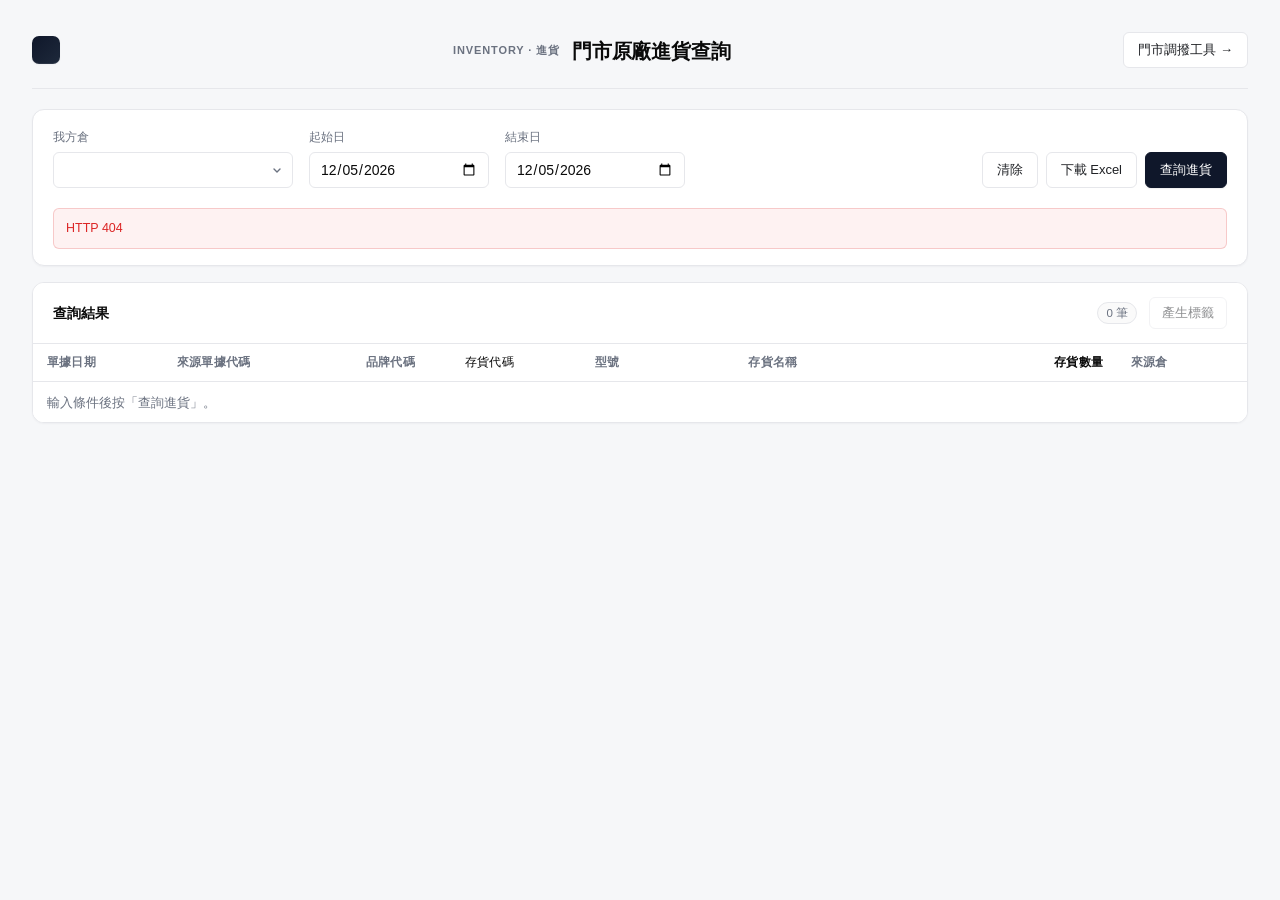
==== commit c56c3488: "新增門市調撥工具（EPB 直連、主機類別/指定 SKU/建議搭配、背景預載快取） - static/transfer.html：新頁面，從 140EB STORESUM 直接抓全門市即時庫存，   免" ====
--- a/static/index.html
+++ b/static/index.html
@@ -12,6 +12,9 @@
       <div>
         <div class="eyebrow">Inventory · 進貨</div>
         <h1>門市原廠進貨查詢</h1>
+      </div>
+      <div class="topbar-actions">
+        <a class="ghost-btn" href="transfer.html" style="text-decoration:none">門市調撥工具 →</a>
       </div>
     </header>
 
--- a/static/styles.css
+++ b/static/styles.css
@@ -790,6 +790,8 @@
     background: white !important;
     margin: 0 !important;
     padding: 0 !important;
+    min-height: 0 !important;
+    height: auto !important;
   }
 
   body.print-labels .topbar,
@@ -815,6 +817,7 @@
   }
 
   body.print-labels .label-sheet-wrap {
+    display: block !important;
     padding: 0 !important;
     background: none !important;
     overflow: visible !important;
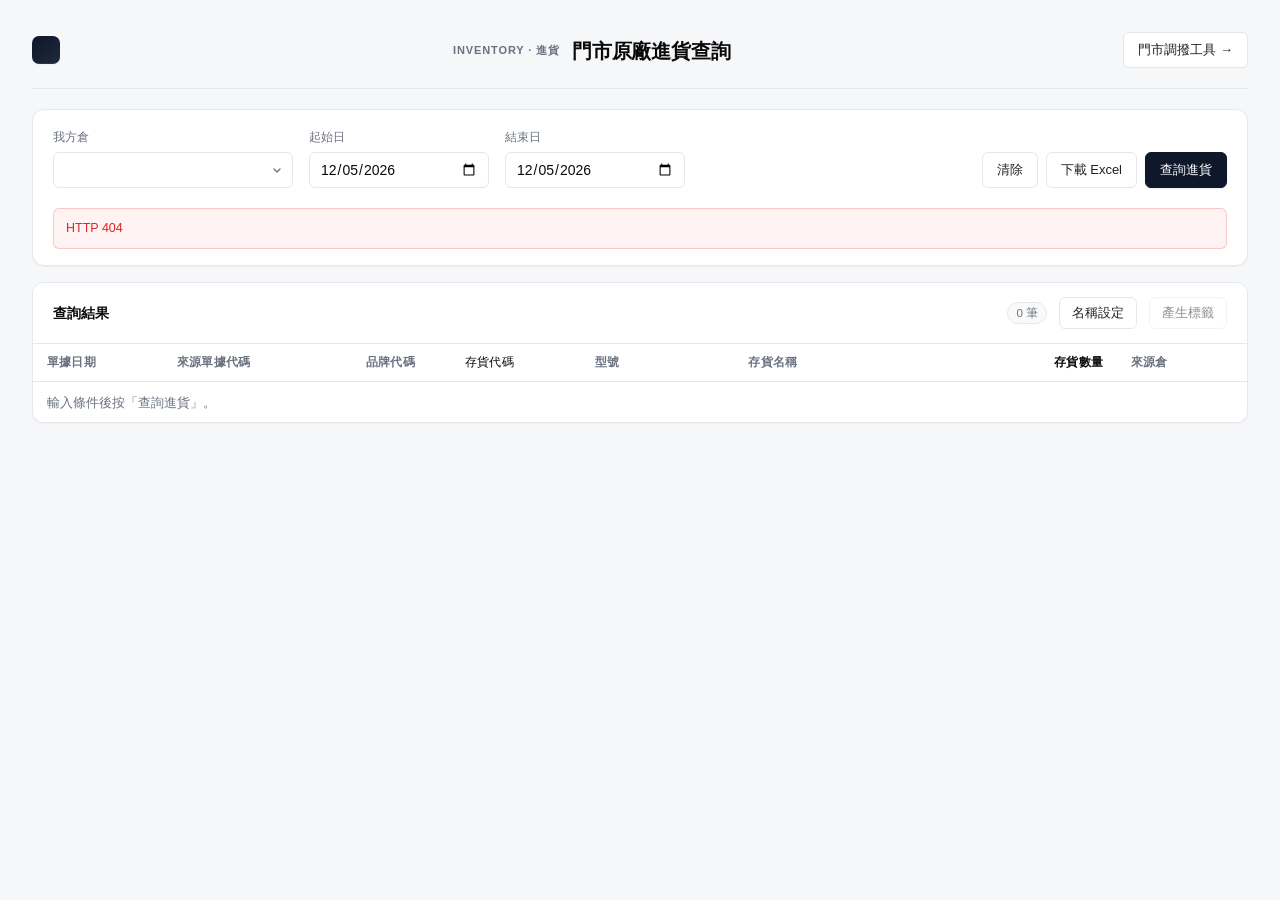
==== commit 383e75dc: "新增設定模式：標籤名稱／顏色可在網頁上自行微調 新品上市時常出現英文色名沒被翻成中文，過去只能改 label-logic.js。 改成兩層：內建預設表（進 git、全門市一致）＋ 本機覆寫檔（不入版控" ====
--- a/static/index.html
+++ b/static/index.html
@@ -4,7 +4,7 @@
   <meta charset="utf-8">
   <meta name="viewport" content="width=device-width, initial-scale=1, viewport-fit=cover">
   <title>門市原廠進貨查詢</title>
-  <link rel="stylesheet" href="styles.css?v=20260515f">
+  <link rel="stylesheet" href="styles.css?v=20260610a">
 </head>
 <body>
   <main class="app-shell">
@@ -45,6 +45,7 @@
           <h2>查詢結果</h2>
           <div class="result-heading-right">
             <span id="resultCount">0 筆</span>
+            <button id="settingsBtn" class="ghost-btn" type="button">名稱設定</button>
             <button id="labelBtn" class="ghost-btn" type="button" disabled>產生標籤</button>
           </div>
         </div>
@@ -68,6 +69,55 @@
           </table>
         </div>
       </section>
+    </section>
+
+    <section id="settingsPanel" class="settings-panel hidden">
+      <div class="settings-head">
+        <div class="settings-title">
+          <h2>名稱設定</h2>
+          <span id="settingsHint" class="settings-hint"></span>
+        </div>
+        <div class="settings-actions">
+          <button id="settingsExportBtn" class="ghost-btn" type="button">匯出 JSON</button>
+          <button id="settingsSaveBtn" class="primary-btn" type="button">儲存</button>
+          <button id="settingsCloseBtn" class="ghost-btn" type="button">關閉</button>
+        </div>
+      </div>
+
+      <div id="settingsMissing" class="settings-missing hidden">
+        <h3>本次查詢有還沒中文化的顏色</h3>
+        <p class="settings-note">填好中文後按「加入」，會寫進對應的顏色表；接著按右上角「儲存」才會存檔。</p>
+        <div id="settingsMissingList" class="settings-missing-list"></div>
+      </div>
+
+      <div class="settings-tabs" id="settingsTabs">
+        <button class="settings-tab is-active" type="button" data-table="iphoneColors">iPhone 顏色</button>
+        <button class="settings-tab" type="button" data-table="enColors">iPad／Mac 顏色</button>
+        <button class="settings-tab" type="button" data-table="products">品名</button>
+        <button class="settings-tab" type="button" data-table="fields">其他欄位</button>
+      </div>
+
+      <p id="settingsTableNote" class="settings-note"></p>
+
+      <div class="settings-table-wrap">
+        <table class="settings-table">
+          <thead>
+            <tr>
+              <th class="settings-col-key">來源字串</th>
+              <th class="settings-col-val">標籤上要顯示</th>
+              <th class="settings-col-act"></th>
+            </tr>
+          </thead>
+          <tbody id="settingsBody"></tbody>
+        </table>
+      </div>
+
+      <div class="settings-add">
+        <input id="settingsNewKey" type="text" placeholder="來源字串" autocomplete="off">
+        <span class="settings-arrow">→</span>
+        <input id="settingsNewValue" type="text" placeholder="顯示文字" autocomplete="off">
+        <button id="settingsAddBtn" class="ghost-btn" type="button">新增</button>
+      </div>
     </section>
 
     <section id="labelPanel" class="label-panel hidden">
--- a/static/styles.css
+++ b/static/styles.css
@@ -710,7 +710,21 @@
   --watermark-y: 50%;
 }
 
-.label-sheet { width: 210mm; font-family: Arial, 'Noto Sans TC', sans-serif; }
+@font-face {
+  font-family: 'LabelTC';
+  src: url('fonts/NotoSansTC-Regular.woff2') format('woff2');
+  font-weight: 400;
+  font-style: normal;
+  font-display: swap;
+}
+@font-face {
+  font-family: 'LabelTC';
+  src: url('fonts/NotoSansTC-Bold.woff2') format('woff2');
+  font-weight: 700;
+  font-style: normal;
+  font-display: swap;
+}
+.label-sheet { width: 210mm; font-family: Arial, 'LabelTC', 'Noto Sans TC', sans-serif; }
 .label-page {
   width: 210mm;
   padding-top: var(--offset-y, 7mm);
@@ -785,6 +799,249 @@
 /* ============================================================
    列印：只印標籤
    ============================================================ */
+/* ─── 名稱設定面板 ─────────────────────────────────────────── */
+
+.settings-panel {
+  margin-top: 20px;
+  padding: 0 0 18px;
+  background: var(--panel);
+  border: 1px solid var(--line);
+  border-radius: 10px;
+  overflow: hidden;
+}
+
+.settings-head {
+  display: flex;
+  align-items: center;
+  justify-content: space-between;
+  flex-wrap: wrap;
+  gap: 12px 16px;
+  padding: 14px 20px;
+  border-bottom: 1px solid var(--line);
+}
+
+.settings-title {
+  display: flex;
+  align-items: baseline;
+  gap: 10px;
+  flex-wrap: wrap;
+}
+
+.settings-title h2 {
+  margin: 0;
+  font-size: 14px;
+  font-weight: 600;
+  color: var(--ink);
+}
+
+.settings-hint {
+  font-size: 12px;
+  color: var(--muted);
+}
+
+.settings-hint.error { color: var(--danger); }
+
+.settings-actions {
+  display: flex;
+  align-items: center;
+  gap: 8px;
+  flex-wrap: wrap;
+}
+
+.settings-note {
+  margin: 10px 20px 0;
+  font-size: 12px;
+  line-height: 1.6;
+  color: var(--muted);
+}
+
+/* 未中文化顏色提示 */
+.settings-missing {
+  margin: 14px 20px 0;
+  padding: 12px 14px;
+  border: 1px solid rgba(37, 99, 235, 0.22);
+  border-radius: 8px;
+  background: var(--blue-50);
+}
+
+.settings-missing h3 {
+  margin: 0;
+  font-size: 13px;
+  font-weight: 600;
+  color: var(--blue-600);
+}
+
+.settings-missing .settings-note { margin: 4px 0 10px; }
+
+.settings-missing-list {
+  display: flex;
+  flex-direction: column;
+  gap: 8px;
+}
+
+.settings-missing-row {
+  display: flex;
+  align-items: center;
+  gap: 8px;
+  flex-wrap: wrap;
+}
+
+.settings-missing-row code {
+  min-width: 132px;
+  padding: 4px 8px;
+  border-radius: 6px;
+  background: var(--bg-elevated);
+  border: 1px solid var(--line);
+  font-size: 12px;
+  color: var(--ink);
+}
+
+.settings-missing-sample {
+  flex: 1 1 260px;
+  min-width: 0;
+  overflow: hidden;
+  text-overflow: ellipsis;
+  white-space: nowrap;
+  font-size: 11.5px;
+  color: var(--muted-soft);
+}
+
+/* 分頁 */
+.settings-tabs {
+  display: flex;
+  gap: 4px;
+  flex-wrap: wrap;
+  margin: 16px 20px 0;
+  border-bottom: 1px solid var(--line);
+}
+
+.settings-tab {
+  padding: 8px 12px;
+  border: none;
+  border-bottom: 2px solid transparent;
+  background: none;
+  font: inherit;
+  font-size: 12.5px;
+  color: var(--muted);
+  cursor: pointer;
+}
+
+.settings-tab:hover { color: var(--ink); }
+
+.settings-tab.is-active {
+  color: var(--blue-600);
+  border-bottom-color: var(--blue-600);
+  font-weight: 600;
+}
+
+/* 表格 */
+.settings-table-wrap {
+  margin: 12px 20px 0;
+  max-height: 320px;
+  overflow: auto;
+  border: 1px solid var(--line);
+  border-radius: 8px;
+}
+
+.settings-table {
+  width: 100%;
+  border-collapse: collapse;
+  font-size: 12.5px;
+}
+
+.settings-table thead th {
+  position: sticky;
+  top: 0;
+  z-index: 1;
+  padding: 8px 12px;
+  text-align: left;
+  font-weight: 500;
+  color: var(--muted);
+  background: var(--panel-muted);
+  border-bottom: 1px solid var(--line);
+}
+
+.settings-table tbody td {
+  padding: 6px 12px;
+  border-bottom: 1px solid var(--line-soft);
+  vertical-align: middle;
+}
+
+.settings-table tbody tr:last-child td { border-bottom: none; }
+
+.settings-col-key { width: 42%; }
+.settings-col-val { width: 42%; }
+.settings-col-act { width: 16%; text-align: right; }
+
+.settings-table code {
+  font-size: 12px;
+  color: var(--ink-soft);
+  word-break: break-all;
+}
+
+.settings-empty {
+  padding: 18px 12px !important;
+  text-align: center;
+  color: var(--muted-soft);
+}
+
+.settings-value-input,
+.settings-missing-input,
+.settings-add input {
+  height: 30px;
+  padding: 0 9px;
+  border: 1px solid var(--line-strong);
+  border-radius: 6px;
+  background: var(--bg-elevated);
+  font: inherit;
+  font-size: 12.5px;
+  color: var(--ink);
+}
+
+.settings-value-input { width: 100%; }
+.settings-missing-input { width: 140px; }
+
+.settings-value-input:focus,
+.settings-missing-input:focus,
+.settings-add input:focus {
+  outline: none;
+  border-color: var(--blue-500);
+  box-shadow: 0 0 0 3px rgba(59, 130, 246, 0.14);
+}
+
+.settings-del {
+  padding: 4px 10px;
+  border: 1px solid var(--line-strong);
+  border-radius: 6px;
+  background: var(--bg-elevated);
+  font: inherit;
+  font-size: 12px;
+  color: var(--muted);
+  cursor: pointer;
+}
+
+.settings-del:hover {
+  color: var(--danger);
+  border-color: var(--danger);
+  background: var(--danger-soft);
+}
+
+/* 新增列 */
+.settings-add {
+  display: flex;
+  align-items: center;
+  gap: 8px;
+  flex-wrap: wrap;
+  margin: 12px 20px 0;
+}
+
+.settings-add input { flex: 1 1 180px; min-width: 0; }
+
+.settings-arrow {
+  color: var(--muted-soft);
+  font-size: 13px;
+}
+
 @media print {
   html, body {
     background: white !important;
@@ -796,6 +1053,7 @@
 
   body.print-labels .topbar,
   body.print-labels #purchaseModule,
+  body.print-labels #settingsPanel,
   body.print-labels .label-panel-header,
   body.print-labels .lp-panel {
     display: none !important;
@@ -829,4 +1087,13 @@
     background: white !important;
     border-radius: 0 !important;
   }
-}
+
+  body.print-labels .label-sheet,
+  body.print-labels .label-cell,
+  body.print-labels .label-left,
+  body.print-labels .label-right,
+  body.print-labels .label-week,
+  body.print-labels .label-watermark {
+    font-family: Arial, 'LabelTC', 'Noto Sans TC', sans-serif !important;
+  }
+}
